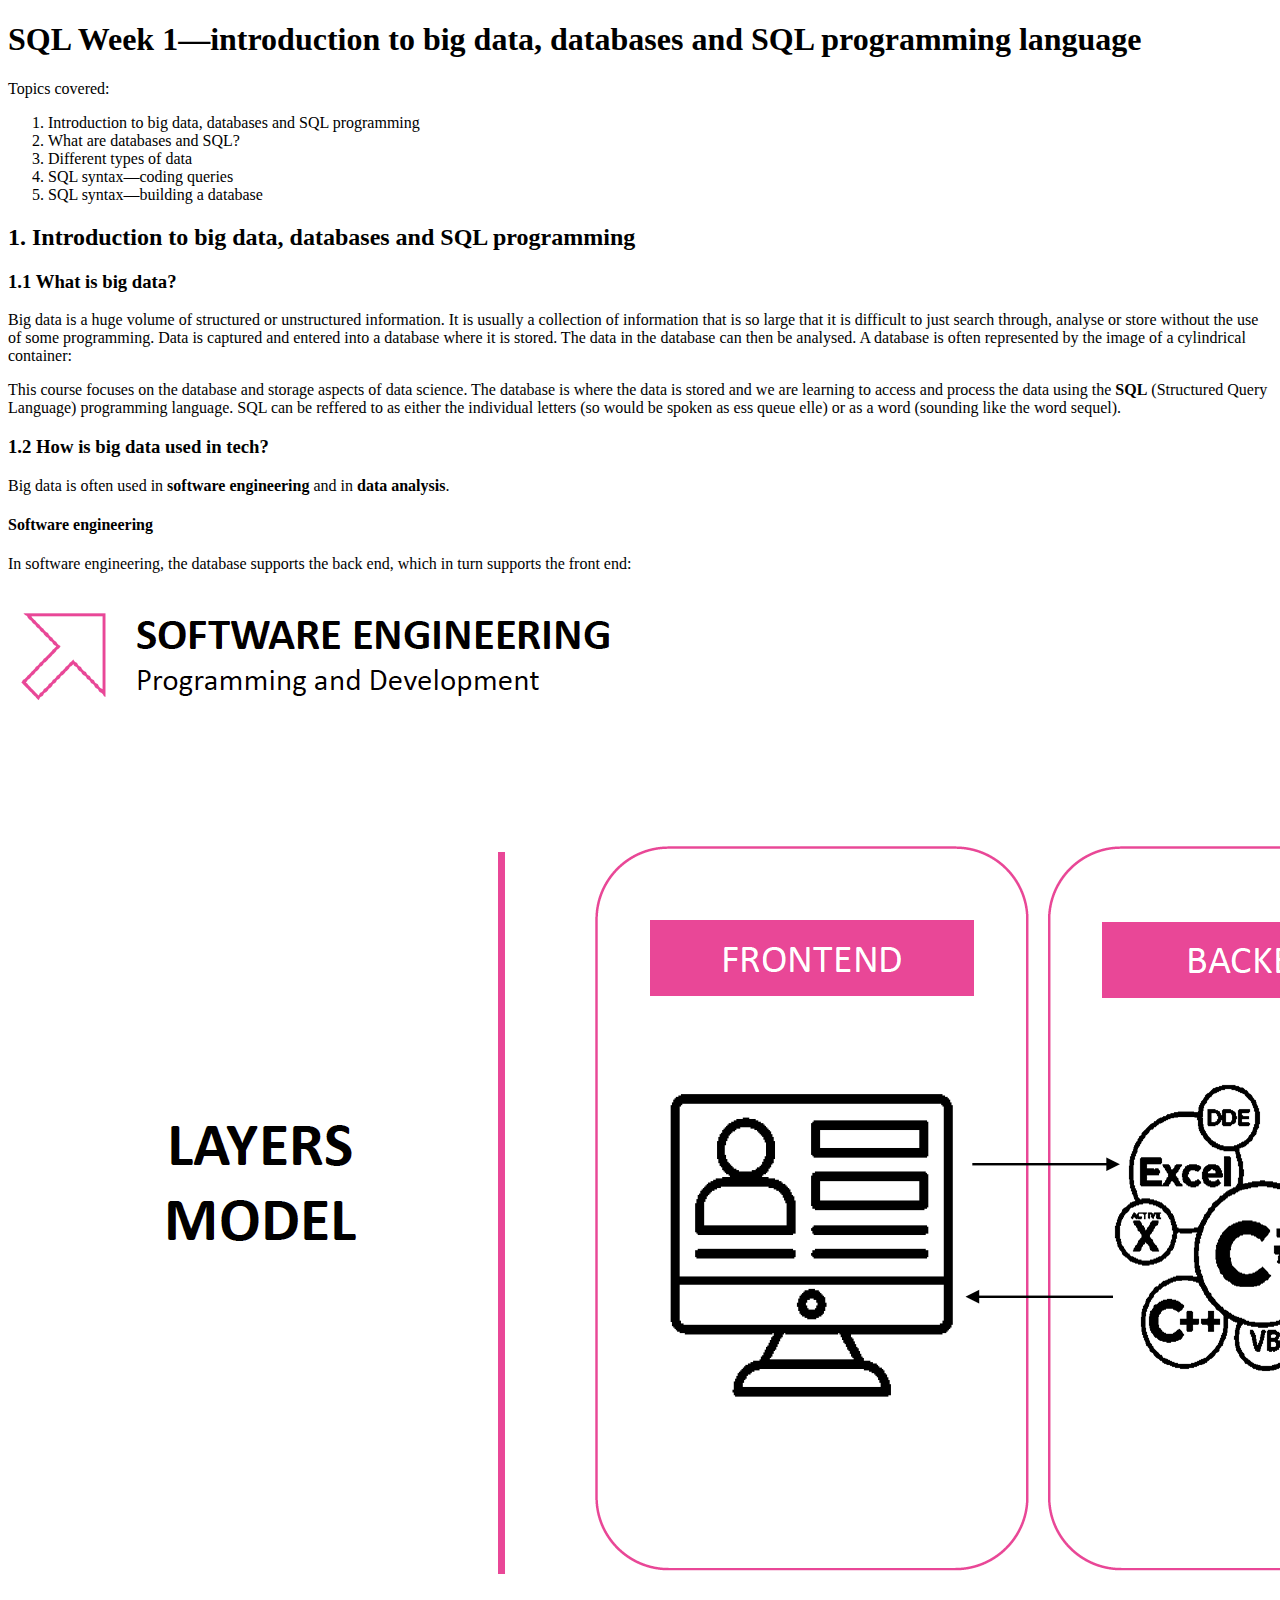
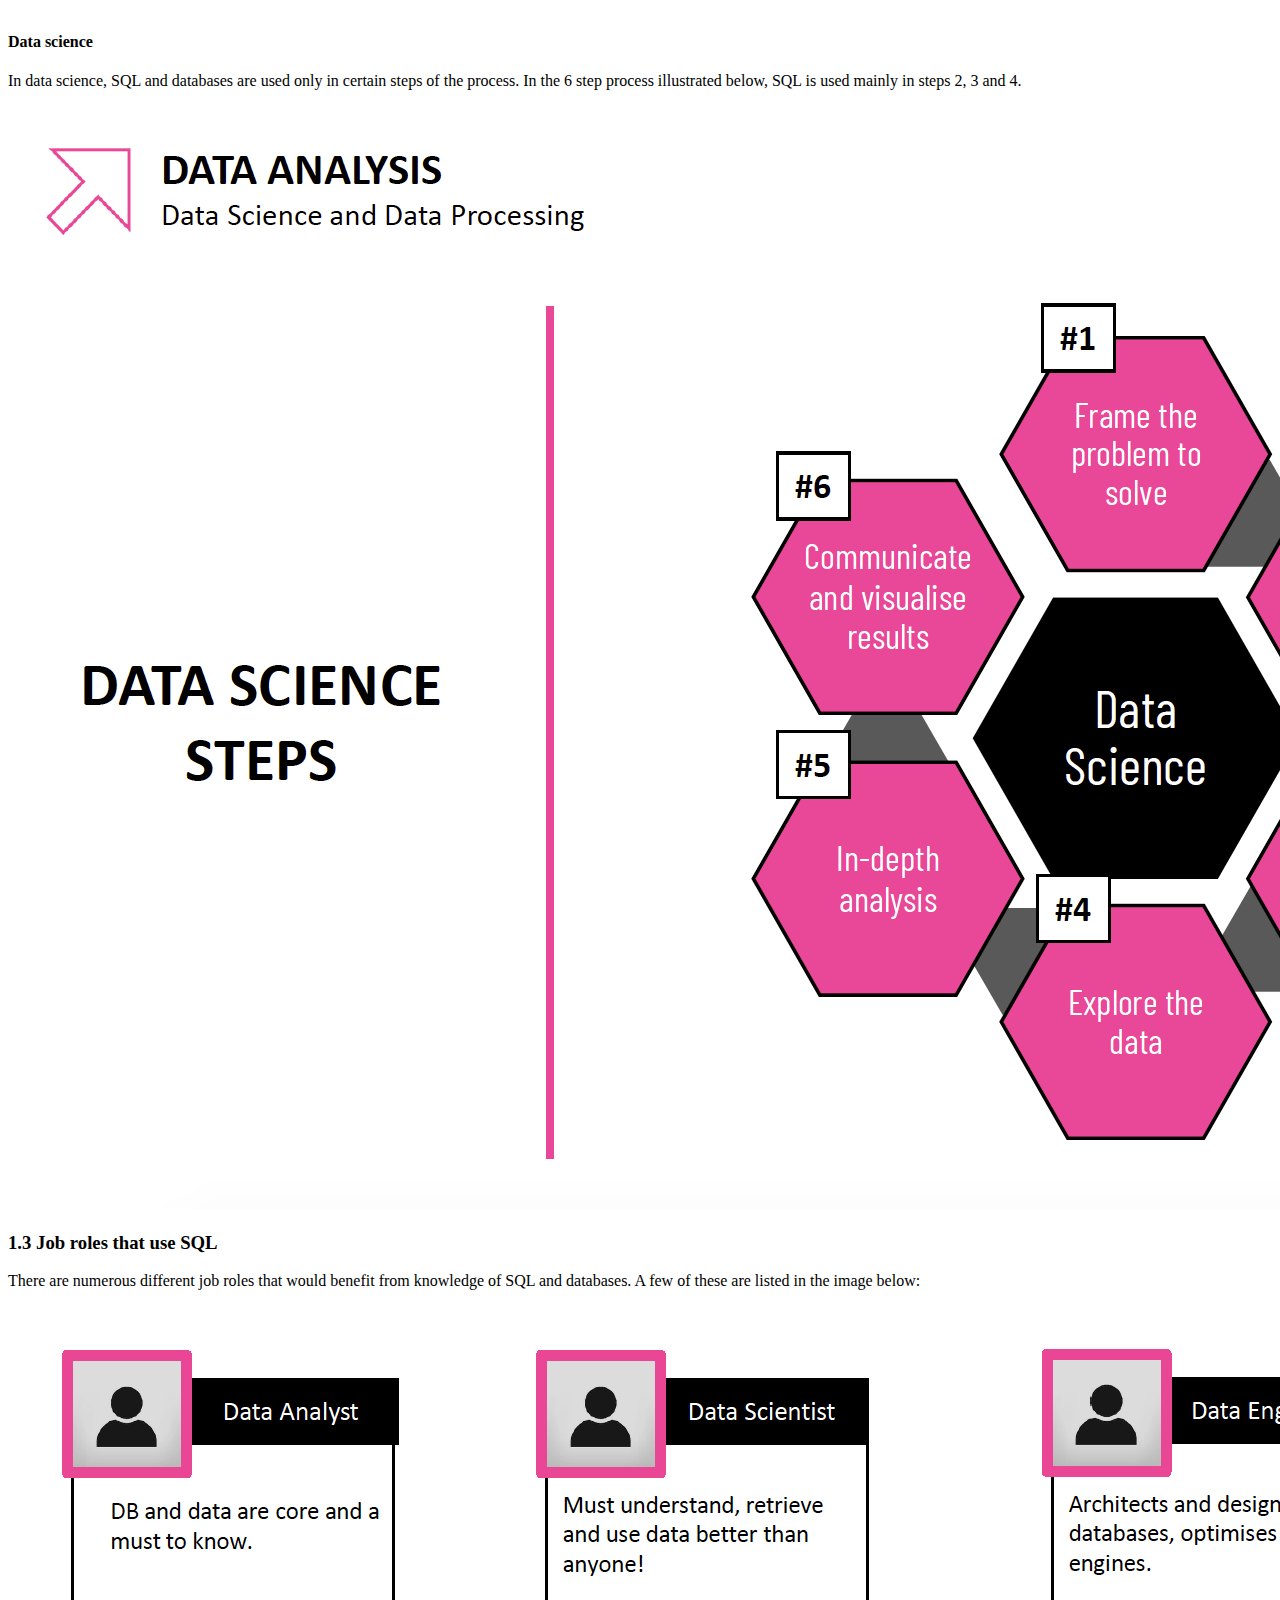
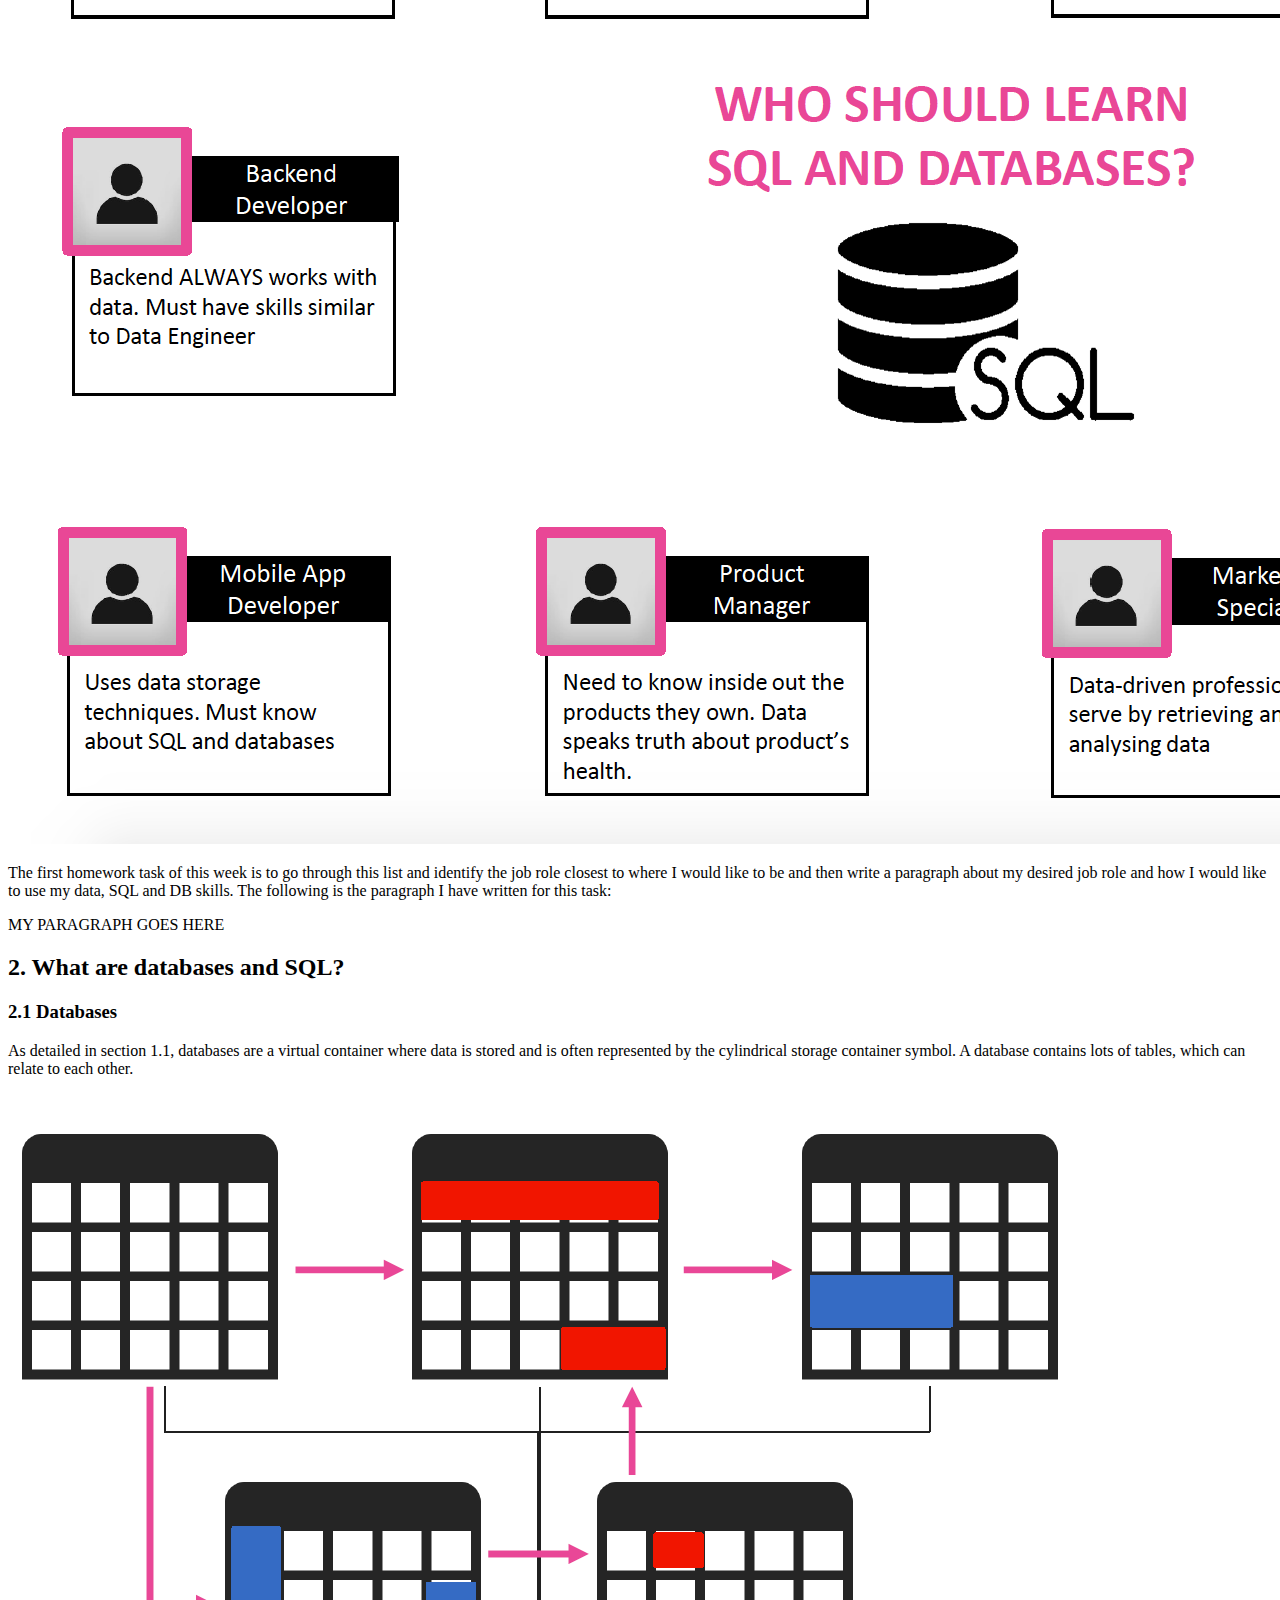
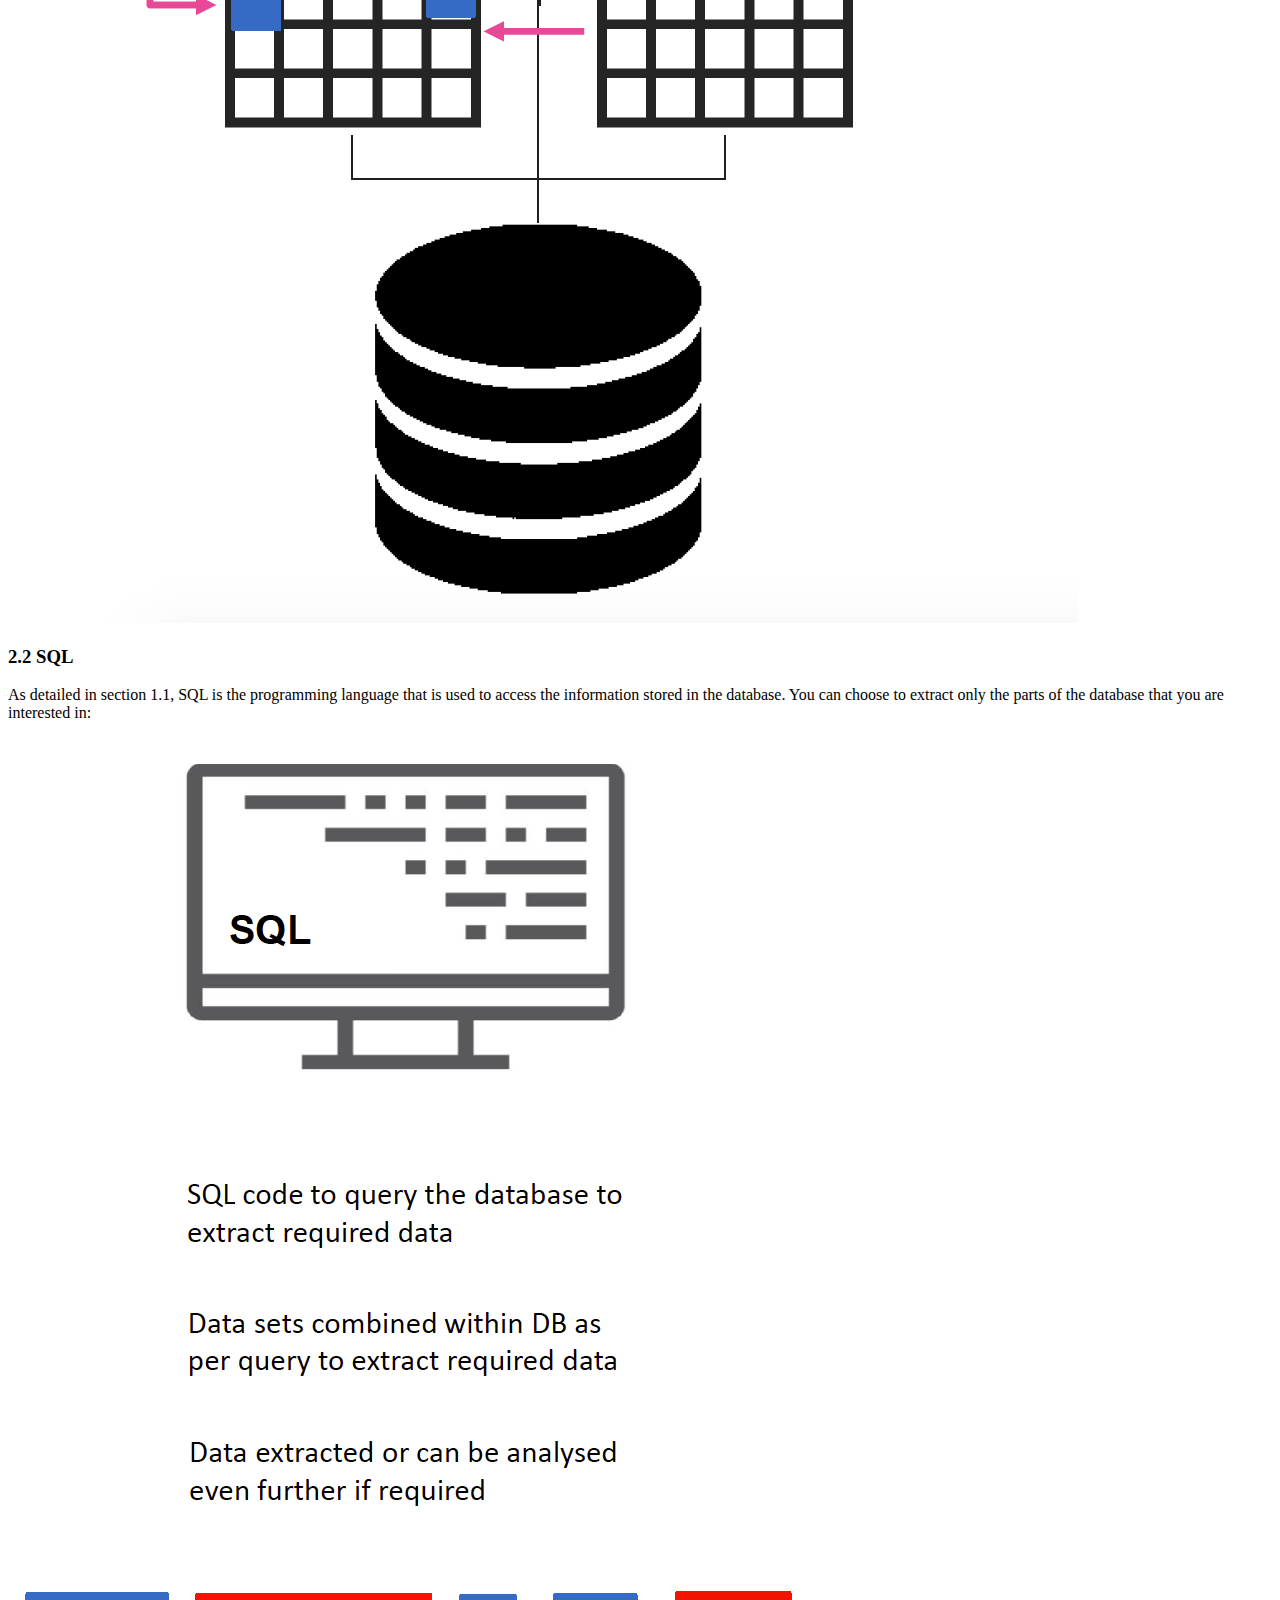
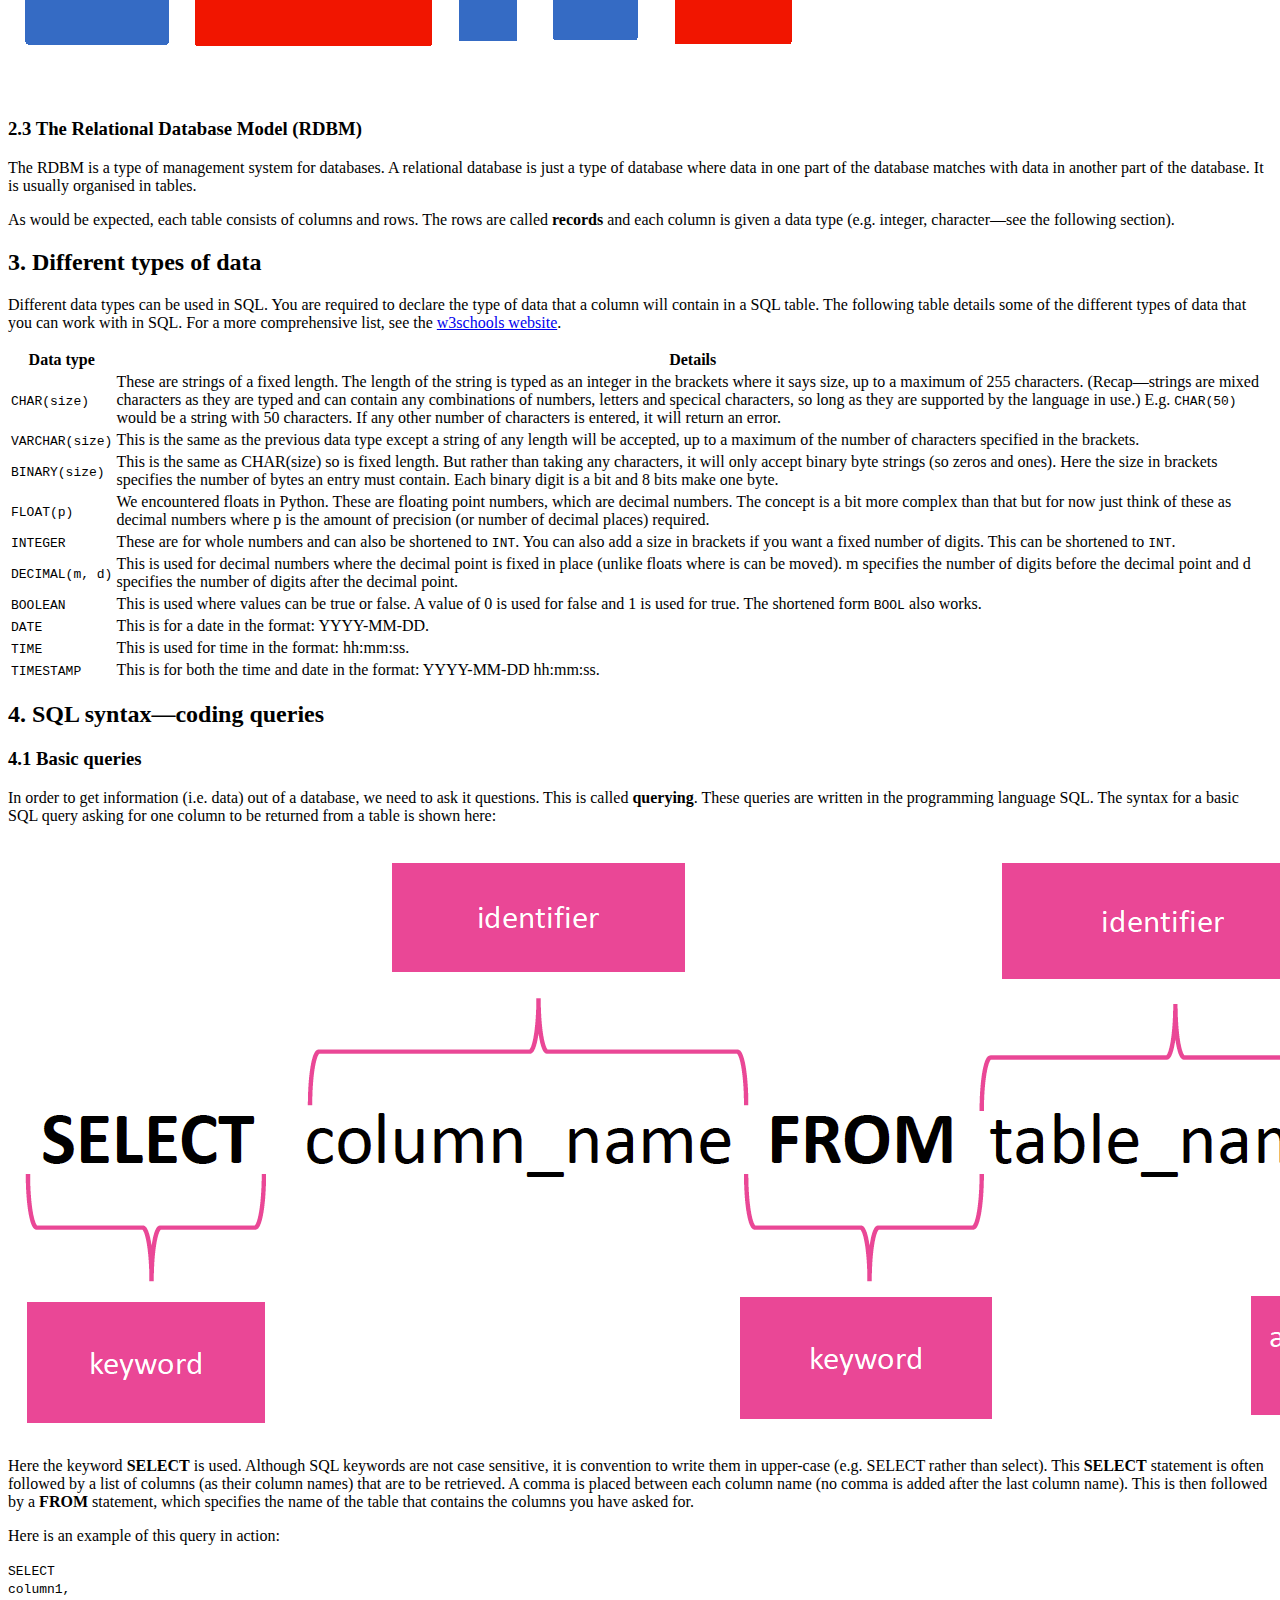
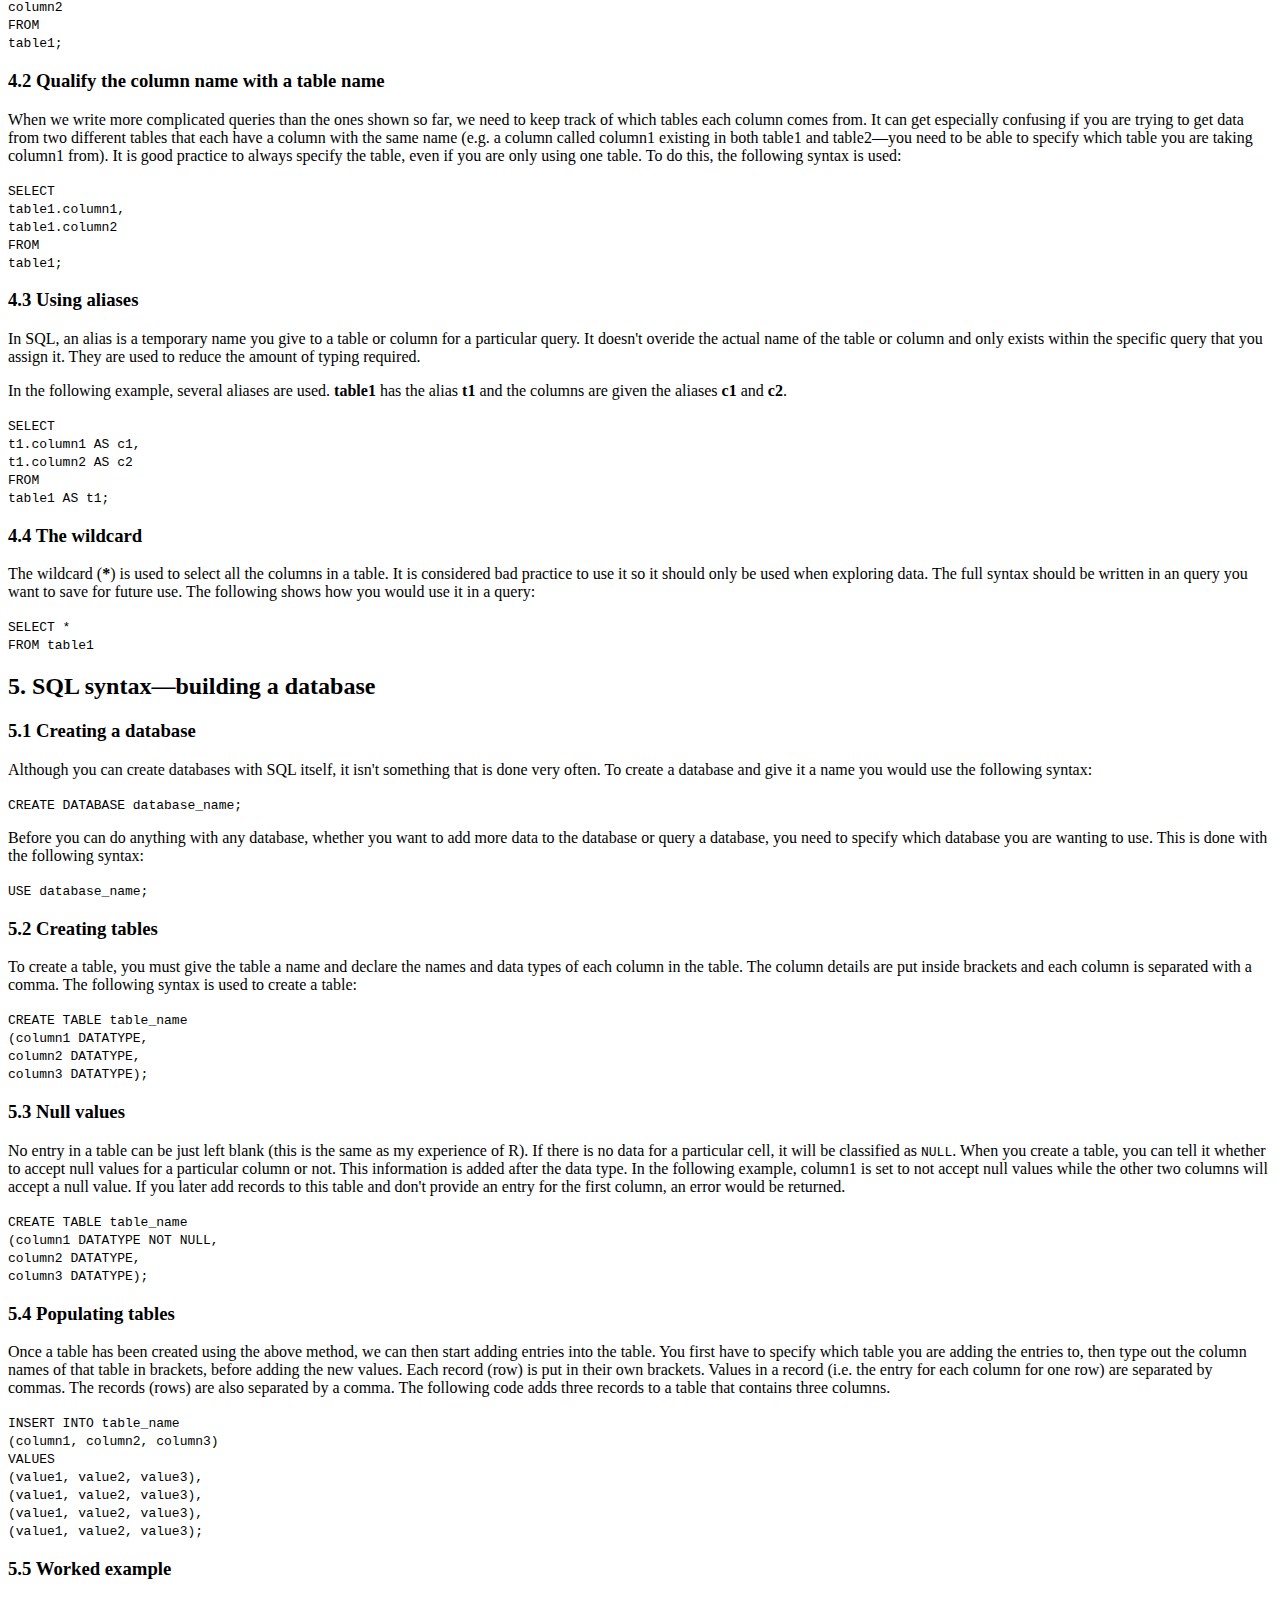
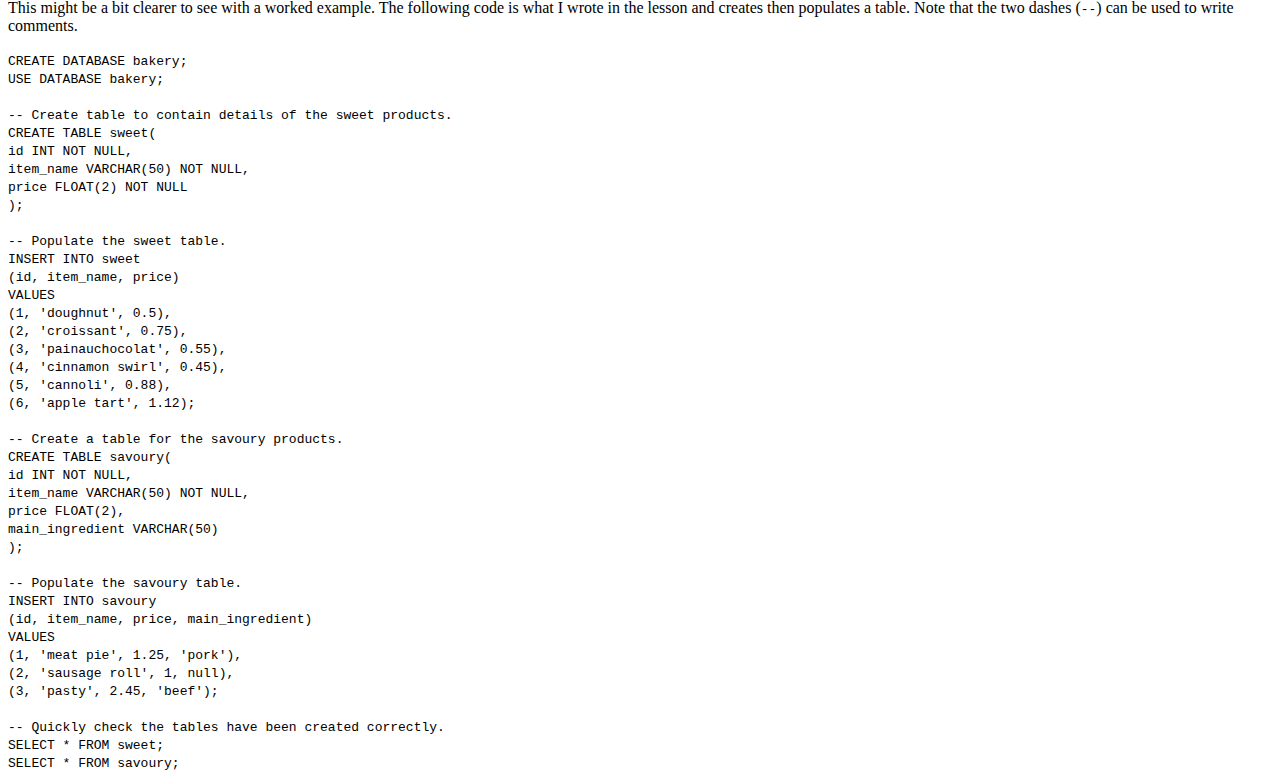
==== sql-w1.html @ b0a92662 "Add SQL notes" ====
<!DOCTYPE html>
<html lang="en-GB">

<head>
  <meta charset="UTF-8">
  <meta name="description" content="Notes from the first week of the
  Introduction to Data Science and SQL Programming course run by Code First
  Girls. Topics covered include: big data, databases and SQL syntax for coding
  queries and building databases.">
  <meta name="keywords" content="sql, cheatsheet">
  <link rel="stylesheet"
        href="https://use.fontawesome.com/releases/v5.14.0/css/all.css"
        integrity="sha384-HzLeBuhoNPvSl5KYnjx0BT+WB0QEEqLprO+NBkkk5gbc67FTaL7XIGa2w1L0Xbgc"
        crossorigin="anonymous">
  <title>SQL Week 1</title>
</head>

<body>
  <h1>SQL Week 1&#8212;introduction to big data, databases and SQL programming
  language</h1>

  <p>Topics covered:</p>
  <ol>
    <li>Introduction to big data, databases and SQL programming</li>
    <li>What are databases and SQL?</li>
    <li>Different types of data</li>
    <li>SQL syntax&#8212;coding queries</li>
    <li>SQL syntax&#8212;building a database</li>
  </ol>




  <h2>1. Introduction to big data, databases and SQL programming</h2>

  <h3>1.1 What is big data?</h3>
  <p>
    Big data is a huge volume of structured or unstructured information. It is
    usually a collection of information that is so large that it is difficult
    to just search through, analyse or store without the use of some
    programming. Data is captured and entered into a database where it is
    stored. The data in the database can then be analysed. A database is often
    represented by the image of a cylindrical container:
  </p>
  <i class="fas fa-database fa-10x"></i>
  <p>
    This course focuses on the database and storage aspects of data science.
    The database is where the data is stored and we are learning to access and
    process the data using the <strong>SQL</strong> (Structured Query Language)
    programming language. SQL can be reffered to as either the individual
    letters (so would be spoken as <emphasis>ess queue elle</emphasis>) or
    as a word (sounding like the word <empasis>sequel</emphasis>).
  </p>

  <h3>1.2 How is big data used in tech?</h3>
  <p>
    Big data is often used in <strong>software engineering</strong> and in
    <strong>data analysis</strong>.
  </p>
  <h4>Software engineering</h4>
  <p>
    In software engineering, the database supports the back end, which in turn
    supports the front end:
  </p>
  <img src="images/layers_model.png" alt="diagram of front end, back end and
  database with arrows going both ways between each">
  <h4>Data science</h4>
  <p>
    In data science, SQL and databases are used only in certain steps of the
    process. In the 6 step process illustrated below, SQL is used mainly in
    steps 2, 3 and 4.
  </p>
  <img src="images/data_science_cycle.png" alt="diagram of the data science
  cycle">

  <h3>1.3 Job roles that use SQL</h3>
  <p>
    There are numerous different job roles that would benefit from knowledge of
    SQL and databases. A few of these are listed in the image below:
  </p>
  <img src="images/job_roles.png" alt="image of various job roles that use SQL
  programming and database knowledge">
  <p>
    The first homework task of this week is to go through this list and identify
    the job role closest to where I would like to be and then write a paragraph
    about my desired job role and how I would like to use my data, SQL and DB
    skills. The following is the paragraph I have written for this task:
  </p>
  <p>
    MY PARAGRAPH GOES HERE
  </p>




  <h2>2. What are databases and SQL?</h2>

  <h3>2.1 Databases</h3>
  <p>
    As detailed in section 1.1, databases are a virtual container where data is
    stored and is often represented by the cylindrical storage container symbol.
    A database contains lots of tables, which can relate to each other.
  </p>
  <img src="images/db_structure.png" alt="image showing the structure of a
  database, which is lots of tables that are linked together">

  <h3>2.2 SQL</h3>
  <p>
    As detailed in section 1.1, SQL is the programming language that is used to
    access the information stored in the database. You can choose to extract
    only the parts of the database that you are interested in:
  </p>
  <img src="images/sql_diagram.png" alt="image showing how SQL is used to query
  a database">

  <h3>2.3 The Relational Database Model (RDBM)</h3>
  <p>
    The RDBM is a type of management system for databases. A relational
    database is just a type of database where data in one part of the database
    matches with data in another part of the database. It is usually organised
    in tables.
  </p>
  <p>
    As would be expected, each table consists of columns and rows. The rows are
    called <strong>records</strong> and each column is given a data type (e.g.
    integer, character&#8212;see the following section).
  </p>




  <h2>3. Different types of data</h2>
  <p>
    Different data types can be used in SQL. You are required to declare the
    type of data that a column will contain in a SQL table. The following table
    details some of the different types of data that you can work with in SQL.
    For a more comprehensive list, see the <a href="https://www.w3schools.com/sql/sql_datatypes.asp">
    w3schools website</a>.
  </p>
  <table>
    <tr>
      <th>Data type</th>
      <th>Details</th>
    </tr>
    <tr>
      <td><code>CHAR(size)</code></td>
      <td>
        These are strings of a fixed length. The length of the string is typed
        as an integer in the brackets where it says size, up to a maximum of 255
        characters. (Recap&#8212;strings are mixed characters as they are typed
        and can contain any combinations of numbers, letters and specical
        characters, so long as they are supported by the language in use.) E.g.
        <code>CHAR(50)</code> would be a string with 50 characters. If any other
        number of characters is entered, it will return an error.
      </td>
    </tr>
    <tr>
      <td><code>VARCHAR(size)</code></td>
      <td>
        This is the same as the previous data type except a string of any length
        will be accepted, up to a maximum of the number of characters specified
        in the brackets.
      </td>
    </tr>
    <tr>
      <td><code>BINARY(size)</code></td>
      <td>
        This is the same as CHAR(size) so is fixed length. But rather than
        taking any characters, it will only accept binary byte strings (so zeros
        and ones). Here the <emphasis>size</emphasis> in brackets specifies the
        number of bytes an entry must contain. Each binary digit is a bit and 8
        bits make one byte.
      </td>
    </tr>
    <tr>
      <td><code>FLOAT(p)</code></td>
      <td>
        We encountered floats in Python. These are floating point numbers, which
        are decimal numbers. The concept is a bit more complex than that but for
        now just think of these as decimal numbers where <emphasis>p</emphasis>
        is the amount of precision (or number of decimal places) required.
      </td>
    </tr>
    <tr>
      <td><code>INTEGER</code></td>
      <td>
        These are for whole numbers and can also be shortened to <code>INT</code>.
        You can also add a size in brackets if you want a fixed number of digits.
        This can be shortened to <code>INT</code>.
      </td>
    </tr>
    <tr>
      <td><code>DECIMAL(m, d)</code></td>
      <td>
        This is used for decimal numbers where the decimal point is fixed in
        place (unlike floats where is can be moved). <emphasis>m</emphasis>
        specifies the number of digits before the decimal point and <emphasis>d
        </emphasis> specifies the number of digits after the decimal point.
      </td>
    </tr>
    <tr>
      <td><code>BOOLEAN</code></td>
      <td>
        This is used where values can be true or false. A value of 0 is used for
        false and 1 is used for true. The shortened form <code>BOOL</code> also
        works.
      </td>
    </tr>
    <tr>
      <td><code>DATE</code></td>
      <td>
        This is for a date in the format: YYYY-MM-DD.
      </td>
    </tr>
    <tr>
      <td><code>TIME</code></td>
      <td>
        This is used for time in the format: hh:mm:ss.
      </td>
    </tr>
    <tr>
      <td><code>TIMESTAMP</code></td>
      <td>
        This is for both the time and date in the format: YYYY-MM-DD hh:mm:ss.
      </td>
    </tr>
  </table>




  <h2>4. SQL syntax&#8212;coding queries</h2>
  <h3>4.1 Basic queries</h3>
  <p>
    In order to get information (i.e. data) out of a database, we need to ask
    it questions. This is called <strong>querying</strong>. These queries are
    written in the programming language SQL. The syntax for a basic SQL query
    asking for one column to be returned from a table is shown here:
  </p>
  <img src="images/sql_query.png" alt="image of an SQL query">
  <p>
    Here the keyword <strong>SELECT</strong> is used. Although SQL keywords are
    not case sensitive, it is convention to write them in upper-case (e.g.
    SELECT rather than select). This <strong>SELECT</strong> statement is often
    followed by a list of columns (as their column names) that are to be
    retrieved. A comma is placed between each column name (no comma is added
    after the last column name). This is then followed by a <strong>FROM</strong>
    statement, which specifies the name of the table that contains the columns
    you have asked for.
  </p>
  <p>Here is an example of this query in action:</p>
  <code>
    SELECT<br>
    column1,<br>
    column2<br>
    FROM<br>
    table1;
  </code>

  <h3>4.2 Qualify the column name with a table name</h3>
  <p>
    When we write more complicated queries than the ones shown so far, we need
    to keep track of which tables each column comes from. It can get especially
    confusing if you are trying to get data from two different tables that each
    have a column with the same name (e.g. a column called column1 existing in
    both table1 and table2&#8212;you need to be able to specify which table you
    are taking column1 from). It is good practice to always specify the table,
    even if you are only using one table. To do this, the following syntax is
    used:
  </p>
  <code>
    SELECT<br>
    table1.column1,<br>
    table1.column2<br>
    FROM<br>
    table1;
  </code>


  <h3>4.3 Using aliases</h3>
  <p>
    In SQL, an alias is a temporary name you give to a table or column for a
    particular query. It doesn't overide the actual name of the table or column
    and only exists within the specific query that you assign it. They are used
    to reduce the amount of typing required.
  </p>
  <p>
    In the following example, several aliases are used. <strong>table1</strong>
    has the alias <strong>t1</strong> and the columns are given the aliases
    <strong>c1</strong> and <strong>c2</strong>.
  </p>
  <code>
    SELECT<br>
    t1.column1 AS c1,<br>
    t1.column2 AS c2<br>
    FROM<br>
    table1 AS t1;
  </code>

  <h3>4.4 The wildcard</h3>
  <p>
    The wildcard (<strong>*</strong>) is used to select all the columns in a
    table. It is considered bad practice to use it so it should only be used
    when exploring data. The full syntax should be written in an query you want
    to save for future use. The following shows how you would use it in a query:
  </p>
  <code>
    SELECT *<br>
    FROM table1
  </code>




  <h2>5. SQL syntax&#8212;building a database</h2>

  <h3>5.1 Creating a database</h3>
  <p>
    Although you can create databases with SQL itself, it isn't something that
    is done very often. To create a database and give it a name you would use
    the following syntax:
  </p>
  <code>CREATE DATABASE database_name;</code>
  <p>
    Before you can do anything with any database, whether you want to add more
    data to the database or query a database, you need to specify which database
    you are wanting to use. This is done with the following syntax:
  </p>
  <code>USE database_name;</code>

  <h3>5.2 Creating tables</h3>
  <p>
    To create a table, you must give the table a name and declare the names and
    data types of each column in the table. The column details are put inside
    brackets and each column is separated with a comma. The following syntax is
    used to create a table:
  </p>
  <code>
    CREATE TABLE table_name<br>
    (column1 DATATYPE,<br>
    column2 DATATYPE,<br>
    column3 DATATYPE);
  </code>

  <h3>5.3 Null values</h3>
  <p>
    No entry in a table can be just left blank (this is the same as my experience
    of R). If there is no data for a particular cell, it will be classified as
    <code>NULL</code>. When you create a table, you can tell it whether to
    accept null values for a particular column or not. This information is added
    after the data type. In the following example, <emphasis>column1</emphasis>
    is set to not accept null values while the other two columns will accept a
    null value. If you later add records to this table and don't provide an
    entry for the first column, an error would be returned.
  </p>
  <code>
    CREATE TABLE table_name<br>
    (column1 DATATYPE NOT NULL,<br>
    column2 DATATYPE,<br>
    column3 DATATYPE);
  </code>

  <h3>5.4 Populating tables</h3>
  <p>
    Once a table has been created using the above method, we can then start
    adding entries into the table. You first have to specify which table you are
    adding the entries to, then type out the column names of that table in
    brackets, before adding the new values. Each record (row) is put in their
    own brackets. Values in a record (i.e. the entry for each column for one row)
    are separated by commas. The records (rows) are also separated by a comma.
    The following code adds three records to a table that contains three columns.
  </p>
  <code>
    INSERT INTO table_name<br>
    (column1, column2, column3)<br>
    VALUES<br>
    (value1, value2, value3),<br>
    (value1, value2, value3),<br>
    (value1, value2, value3),<br>
    (value1, value2, value3);<br>
  </code>

  <h3>5.5 Worked example</h3>
  <p>
    This might be a bit clearer to see with a worked example. The following code
    is what I wrote in the lesson and creates then populates a table. Note that
    the two dashes (<code>--</code>) can be used to write comments.
  </p>
  <code>
    CREATE DATABASE bakery;<br>
    USE DATABASE bakery;<br>
    <br>
    -- Create  table to contain details of the sweet products.<br>
    CREATE TABLE sweet(<br>
    id INT NOT NULL,<br>
    item_name VARCHAR(50) NOT NULL,<br>
    price FLOAT(2) NOT NULL<br>
    );<br>
    <br>
    -- Populate the sweet table.<br>
    INSERT INTO sweet<br>
    (id, item_name, price)<br>
    VALUES<br>
    (1, 'doughnut', 0.5),<br>
    (2, 'croissant', 0.75),<br>
    (3, 'painauchocolat', 0.55),<br>
    (4, 'cinnamon swirl', 0.45),<br>
    (5, 'cannoli', 0.88),<br>
    (6, 'apple tart', 1.12);<br>
    <br>
    -- Create a table for the savoury products.<br>
    CREATE TABLE savoury(<br>
    id INT NOT NULL,<br>
    item_name VARCHAR(50) NOT NULL,<br>
    price FLOAT(2),<br>
    main_ingredient VARCHAR(50)<br>
    );<br>
    <br>
    -- Populate the savoury table.<br>
    INSERT INTO savoury<br>
    (id, item_name, price, main_ingredient)<br>
    VALUES<br>
    (1, 'meat pie', 1.25, 'pork'),<br>
    (2, 'sausage roll', 1, null),<br>
    (3, 'pasty', 2.45, 'beef');<br>
    <br>
    -- Quickly check the tables have been created correctly.<br>
    SELECT * FROM sweet;<br>
    SELECT * FROM savoury;
    </code>

</body>

</html>
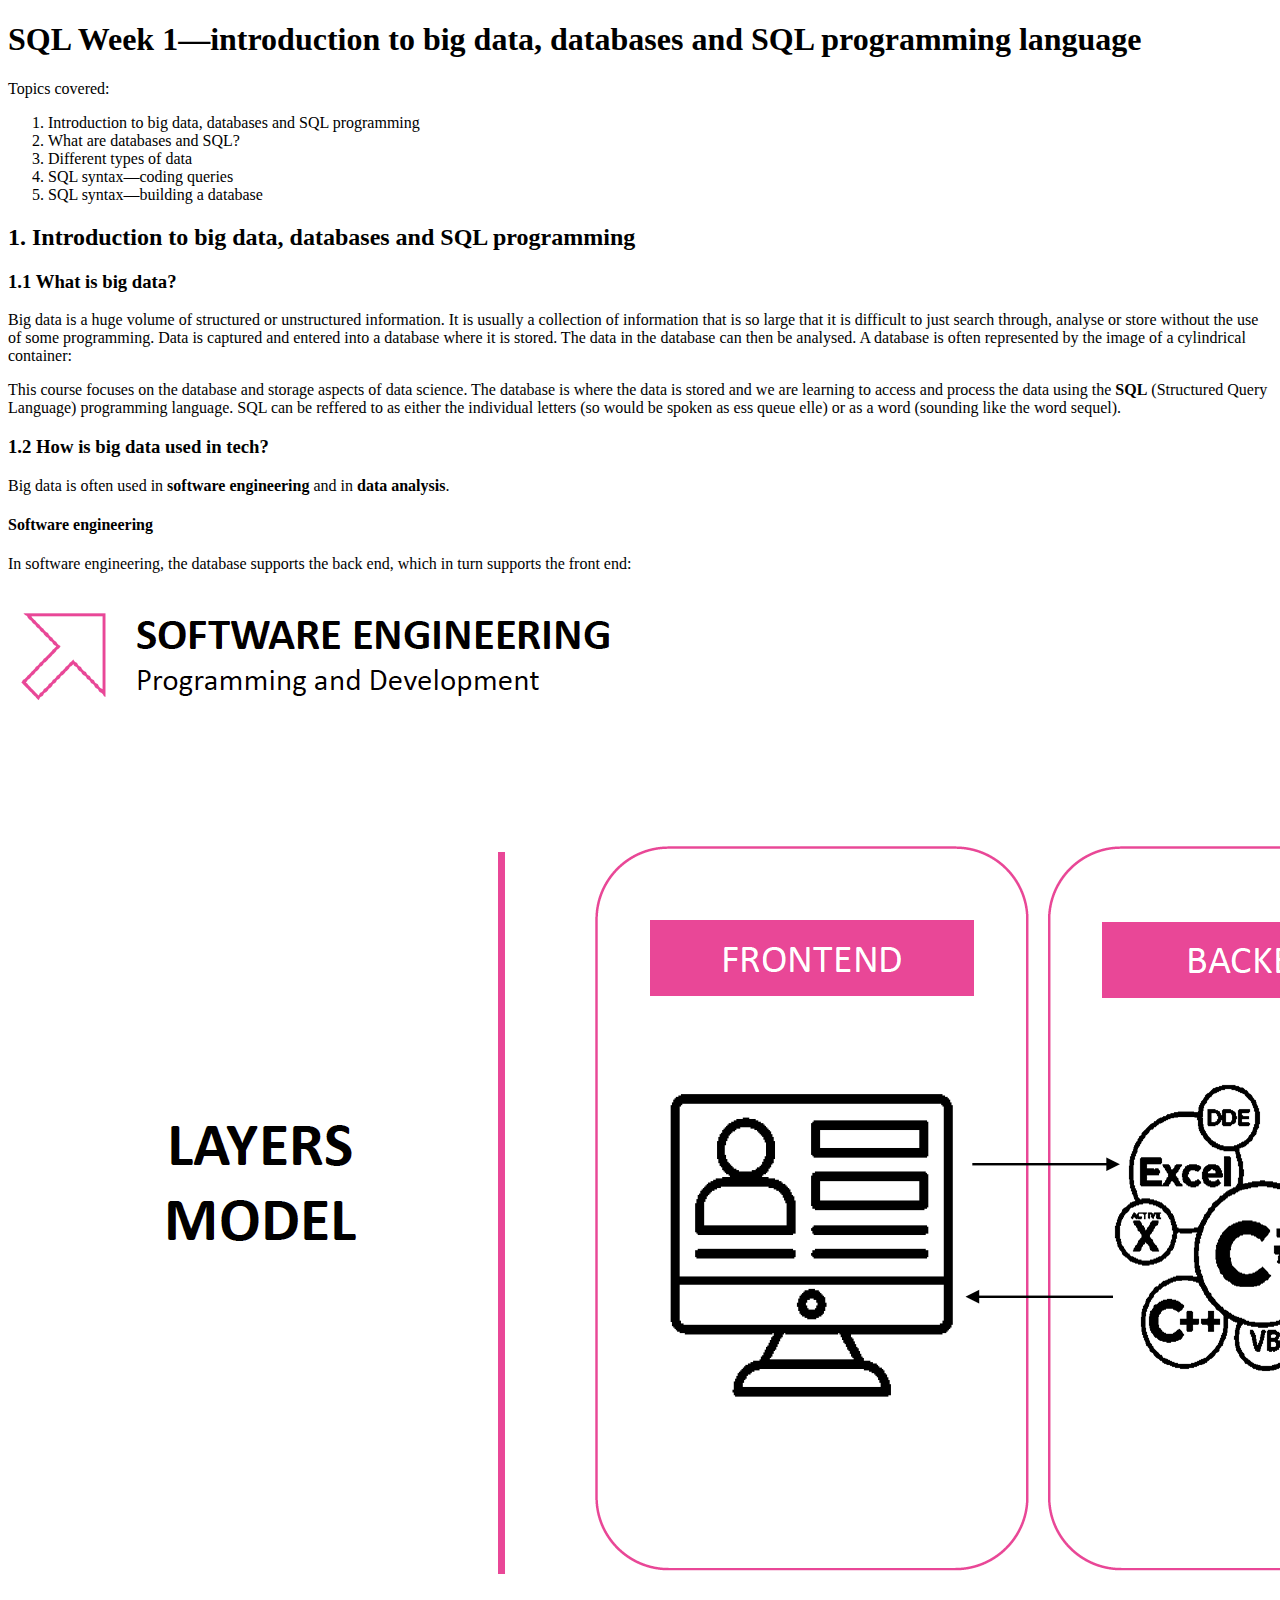
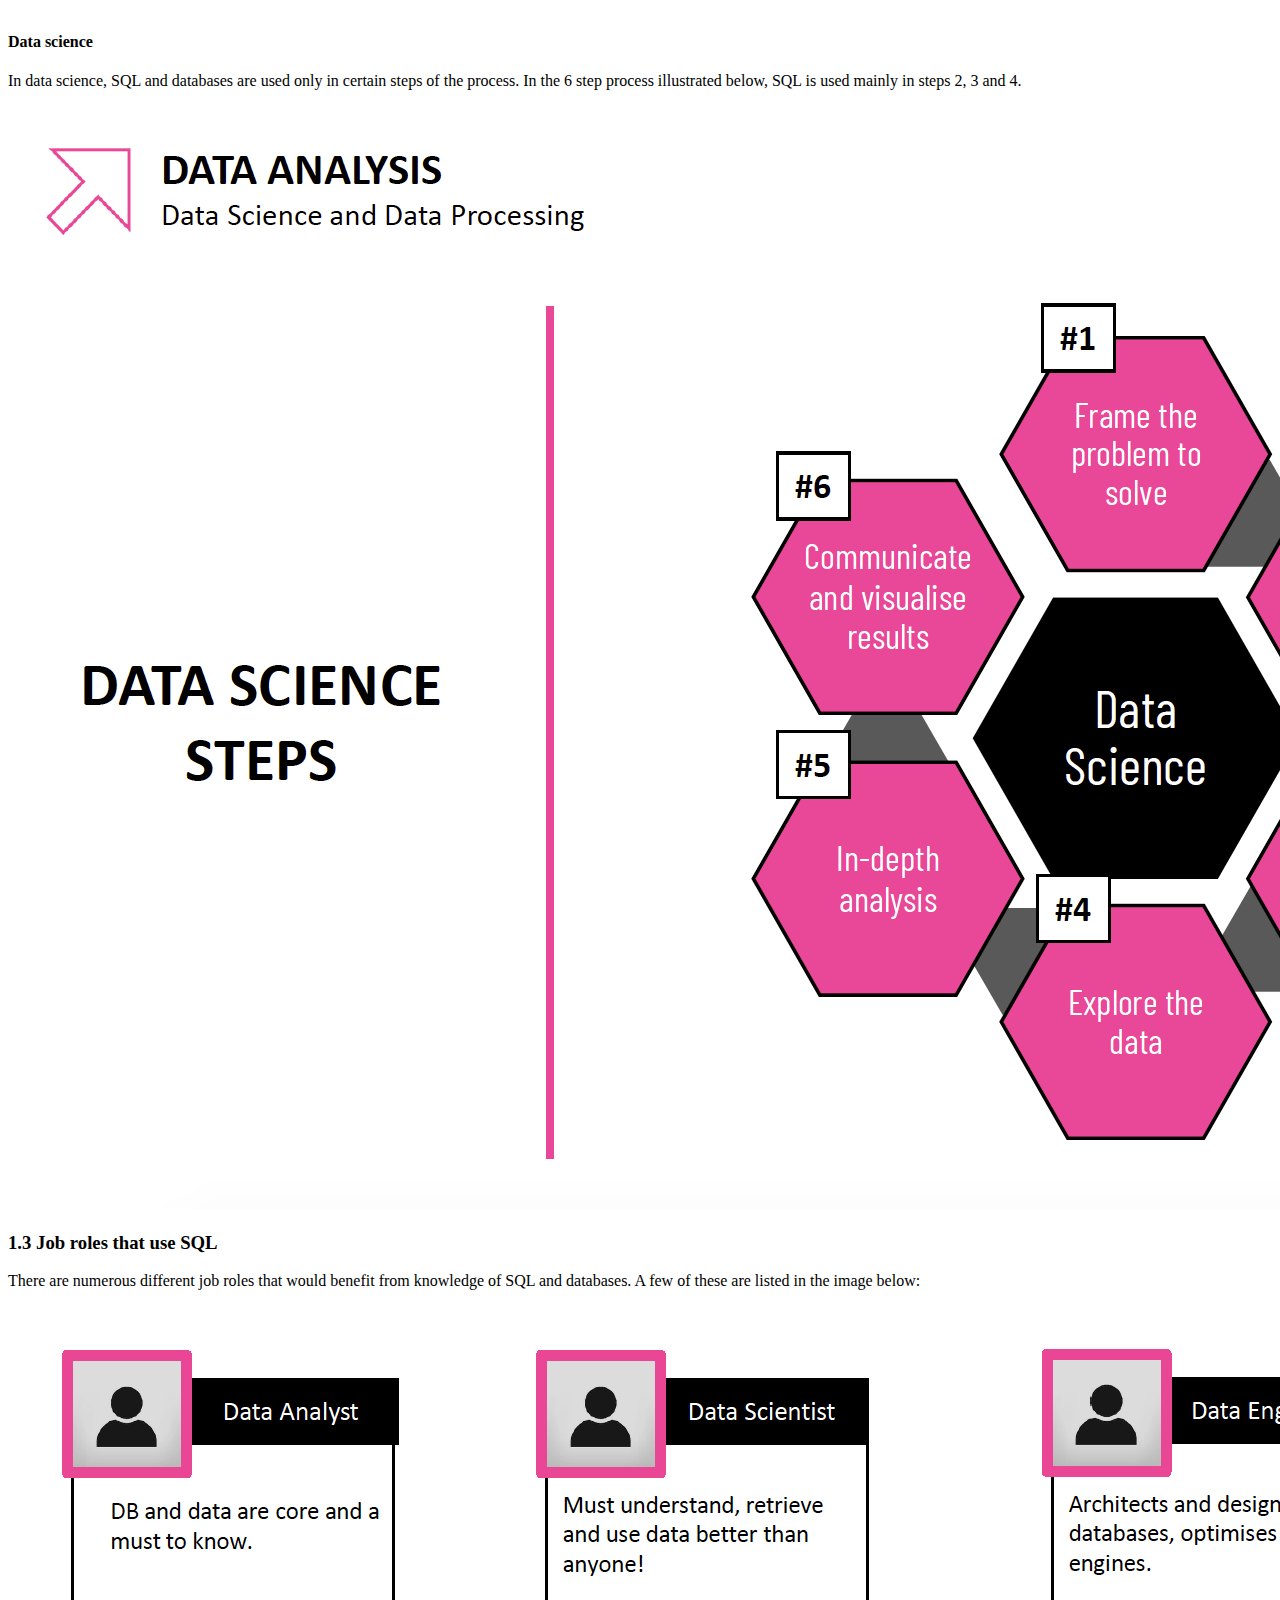
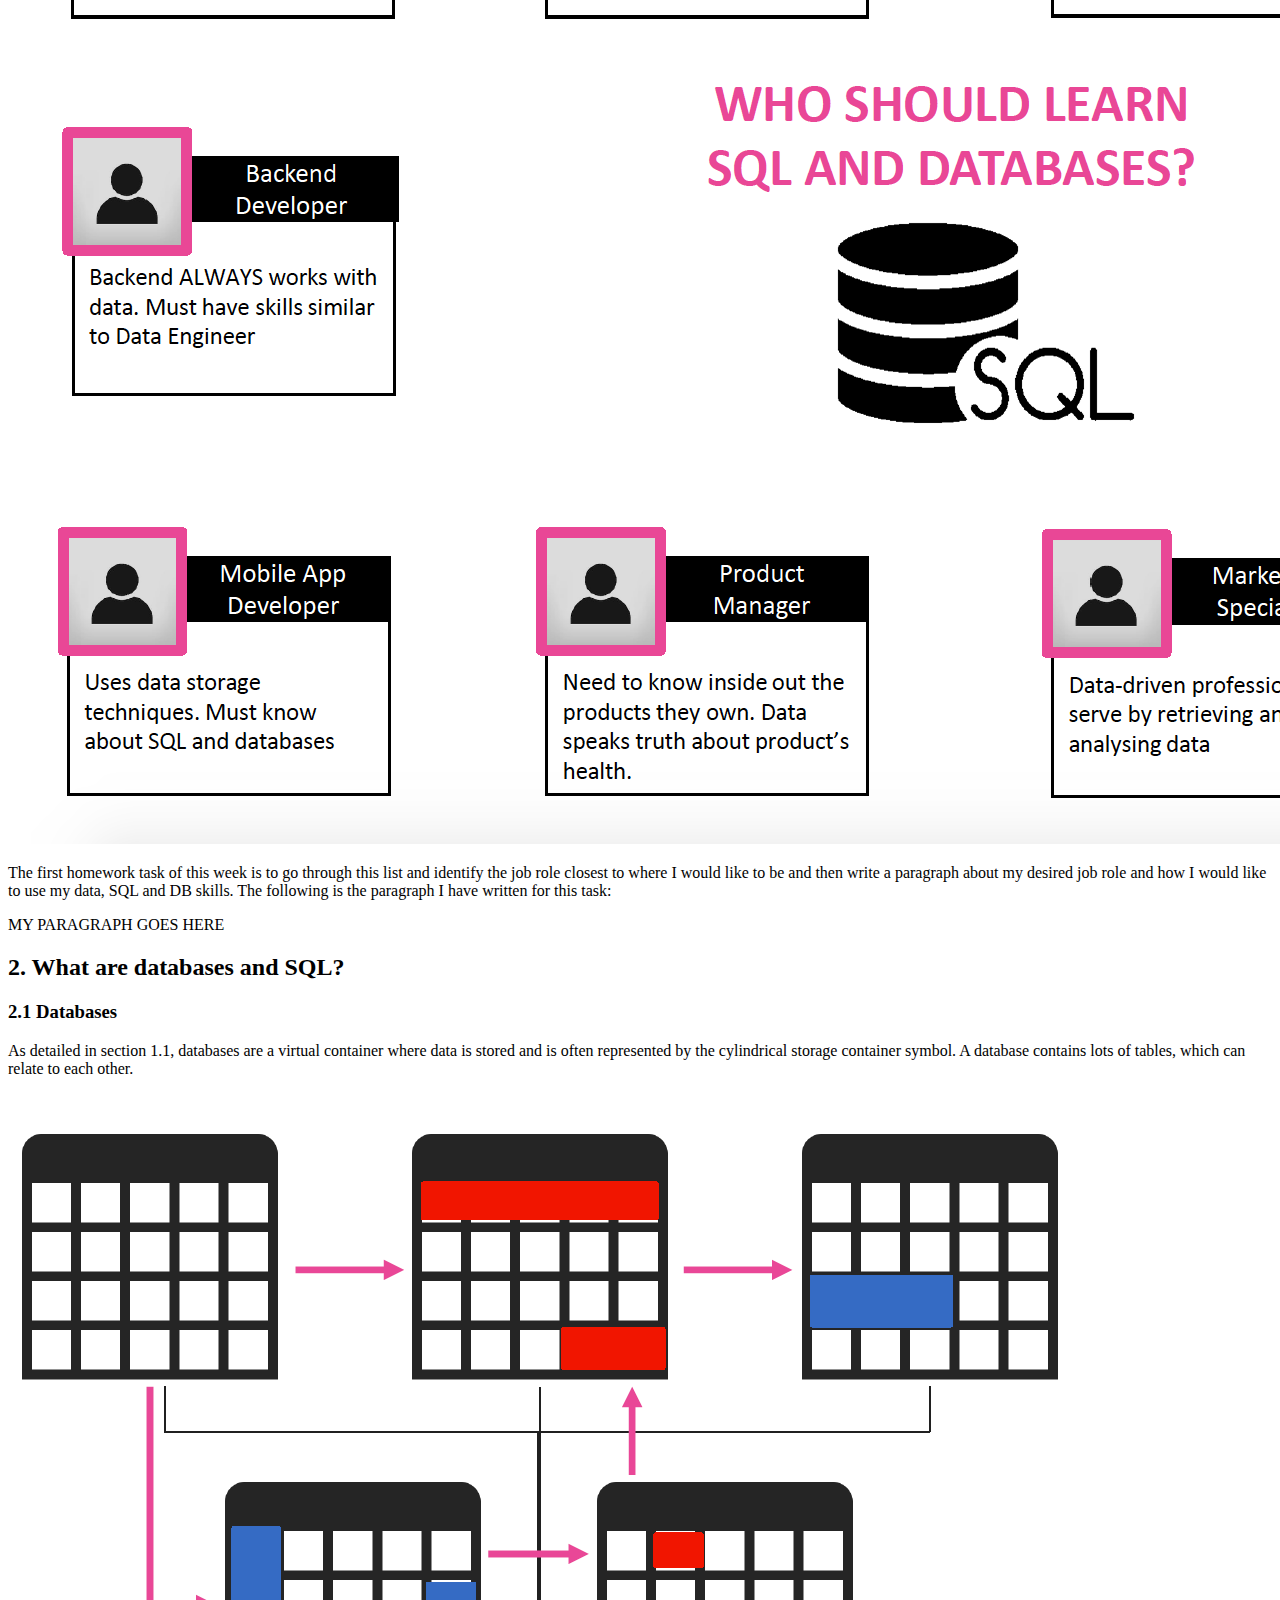
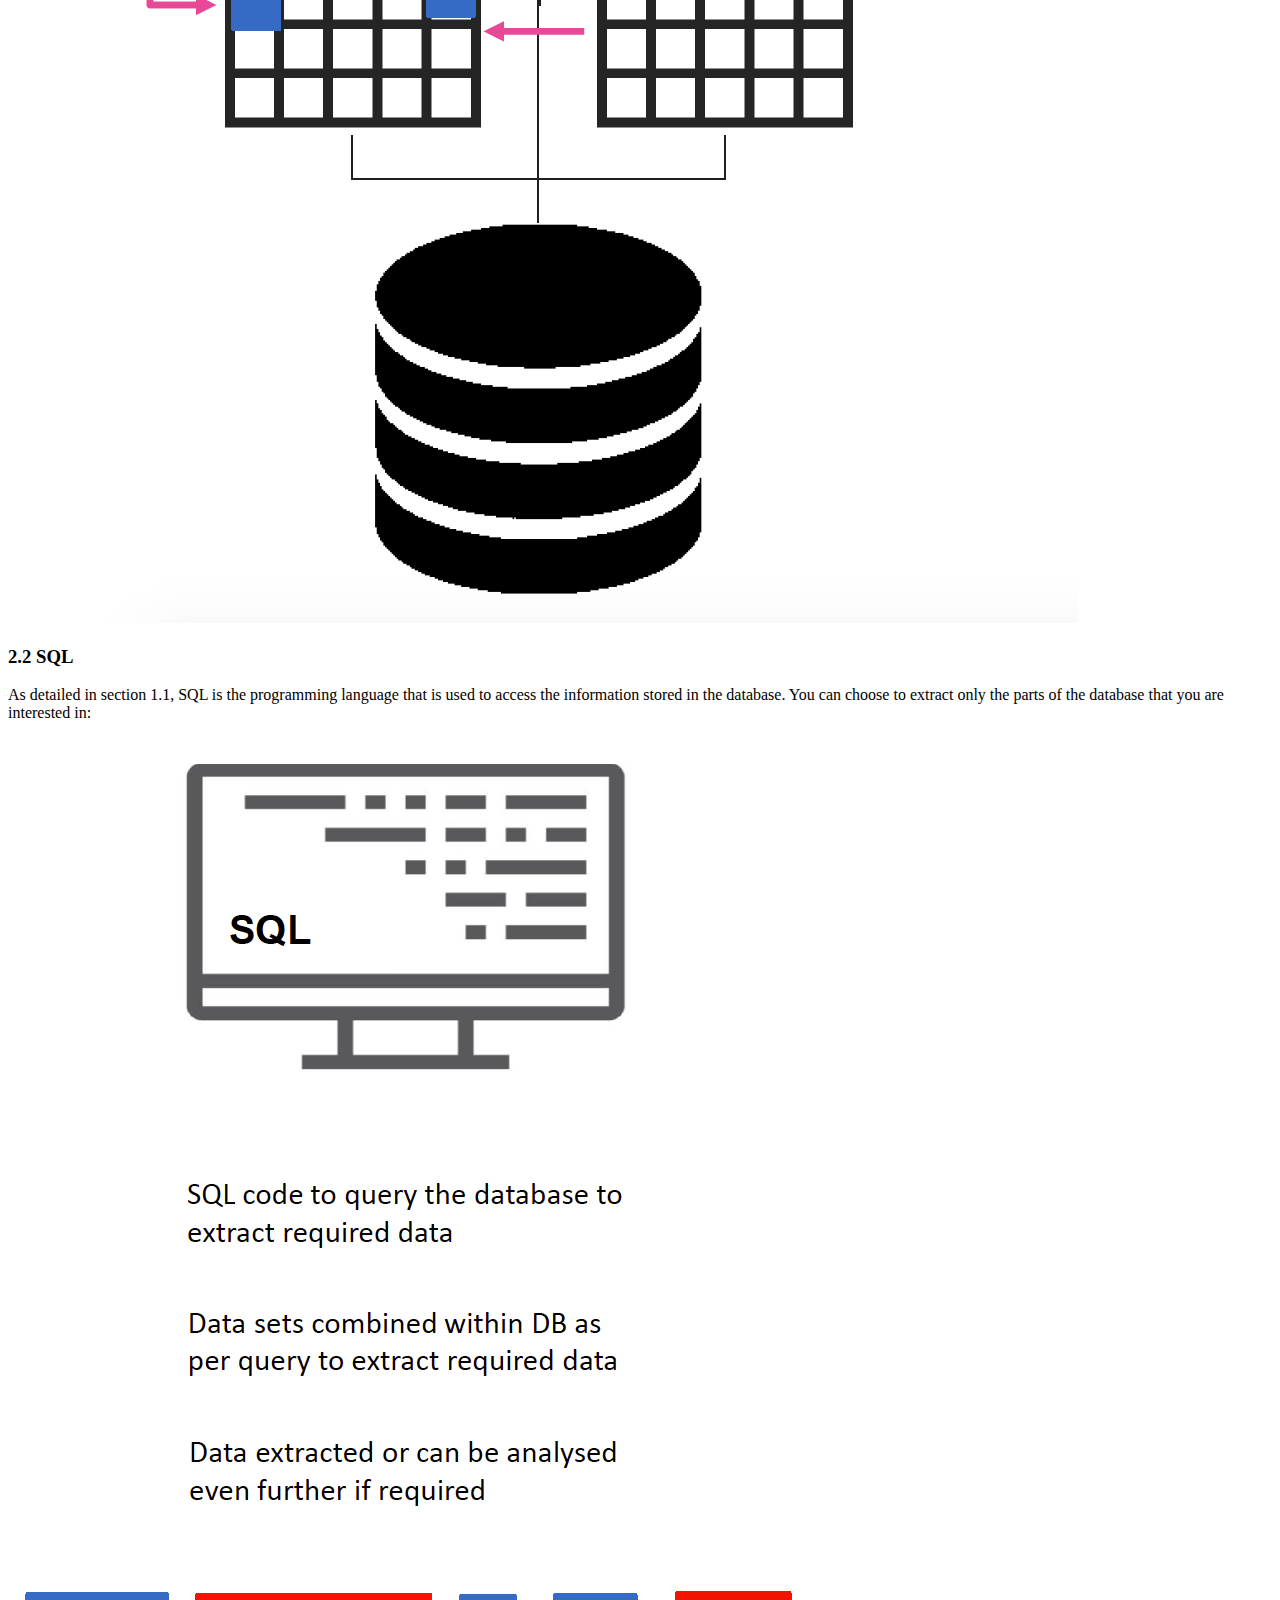
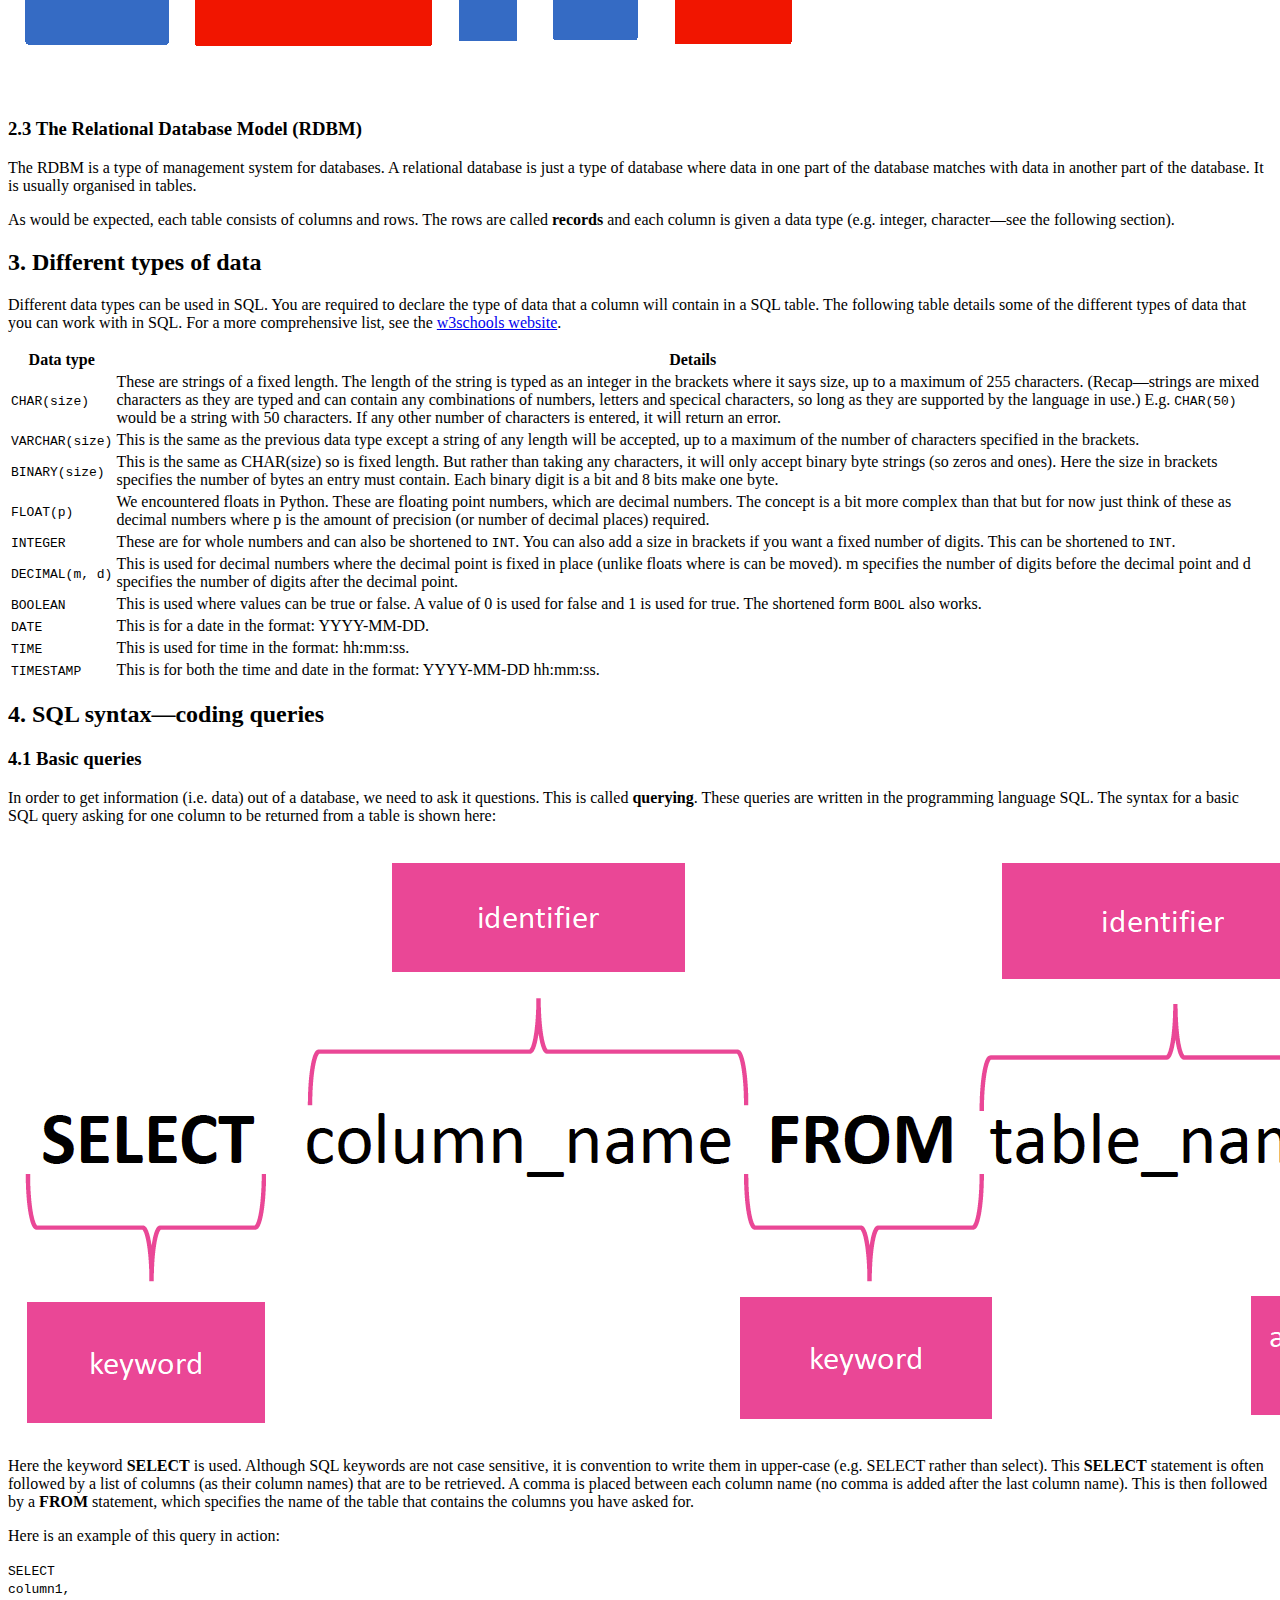
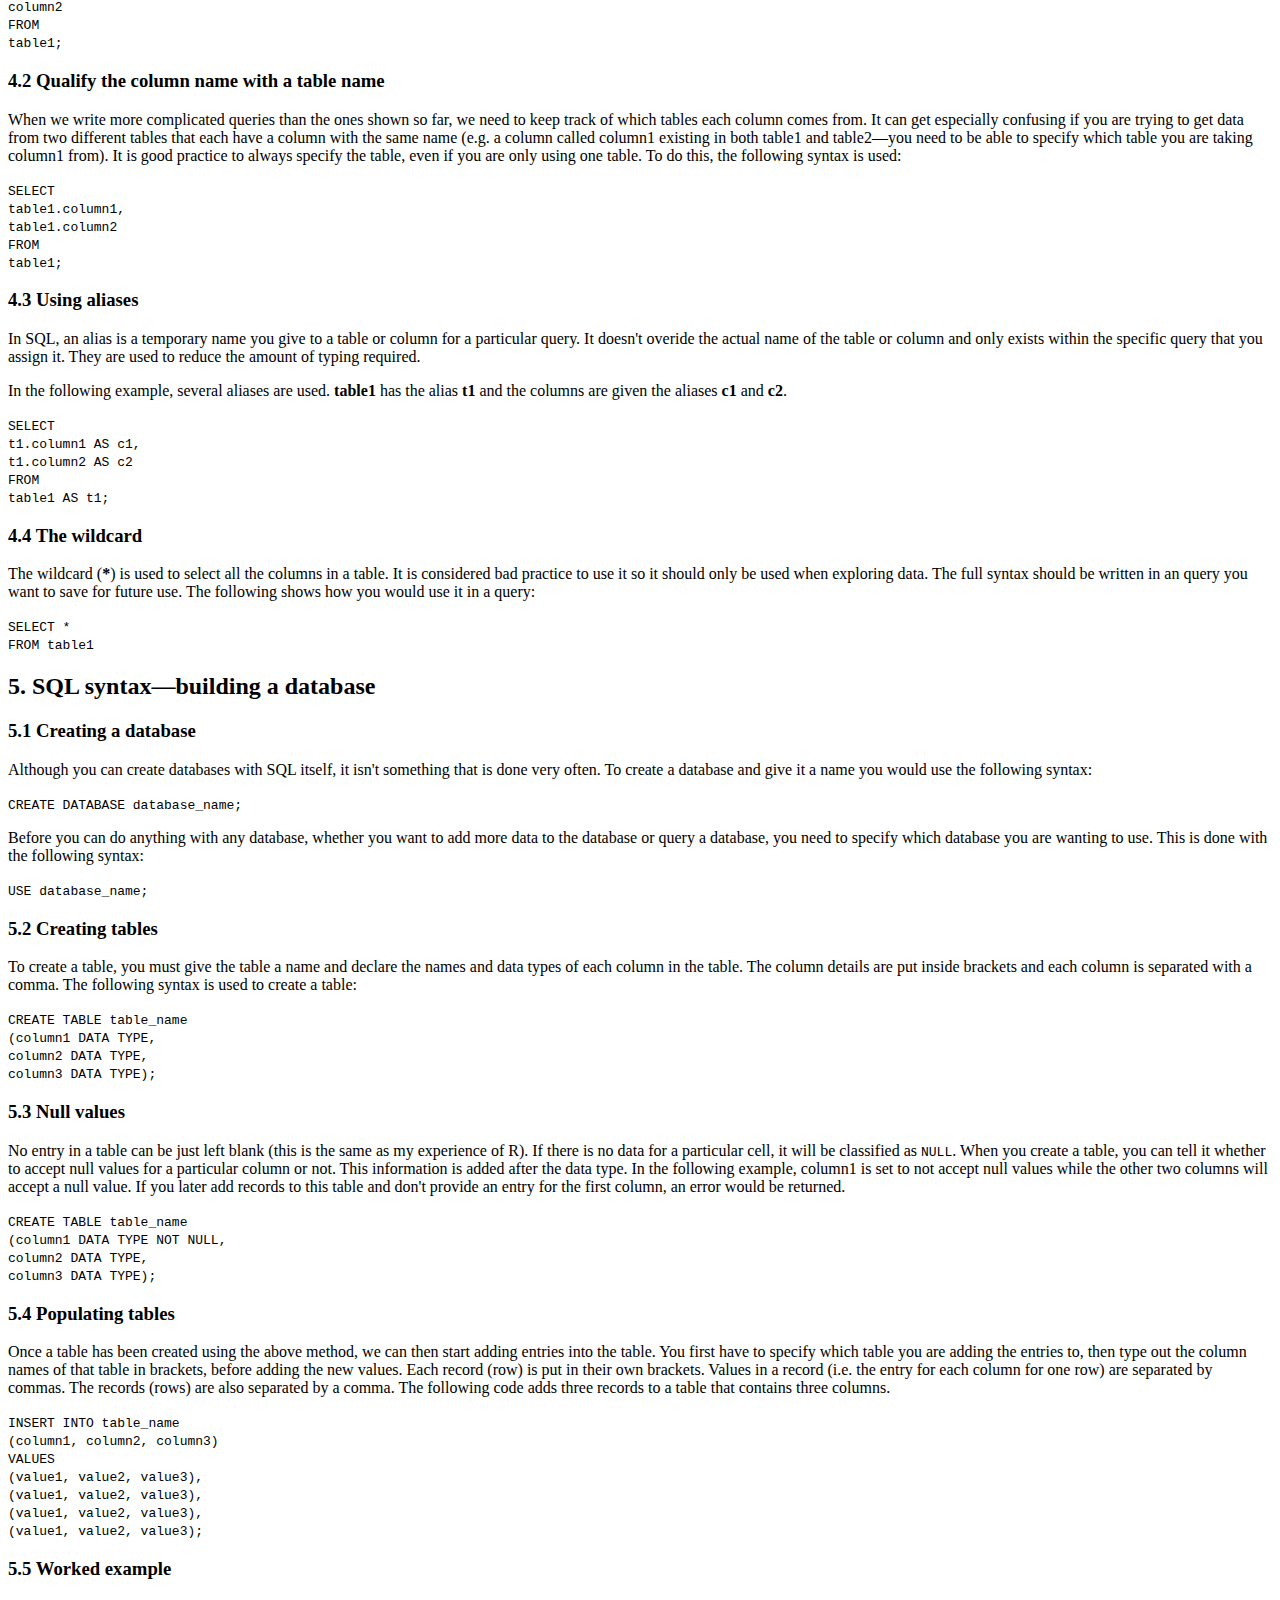
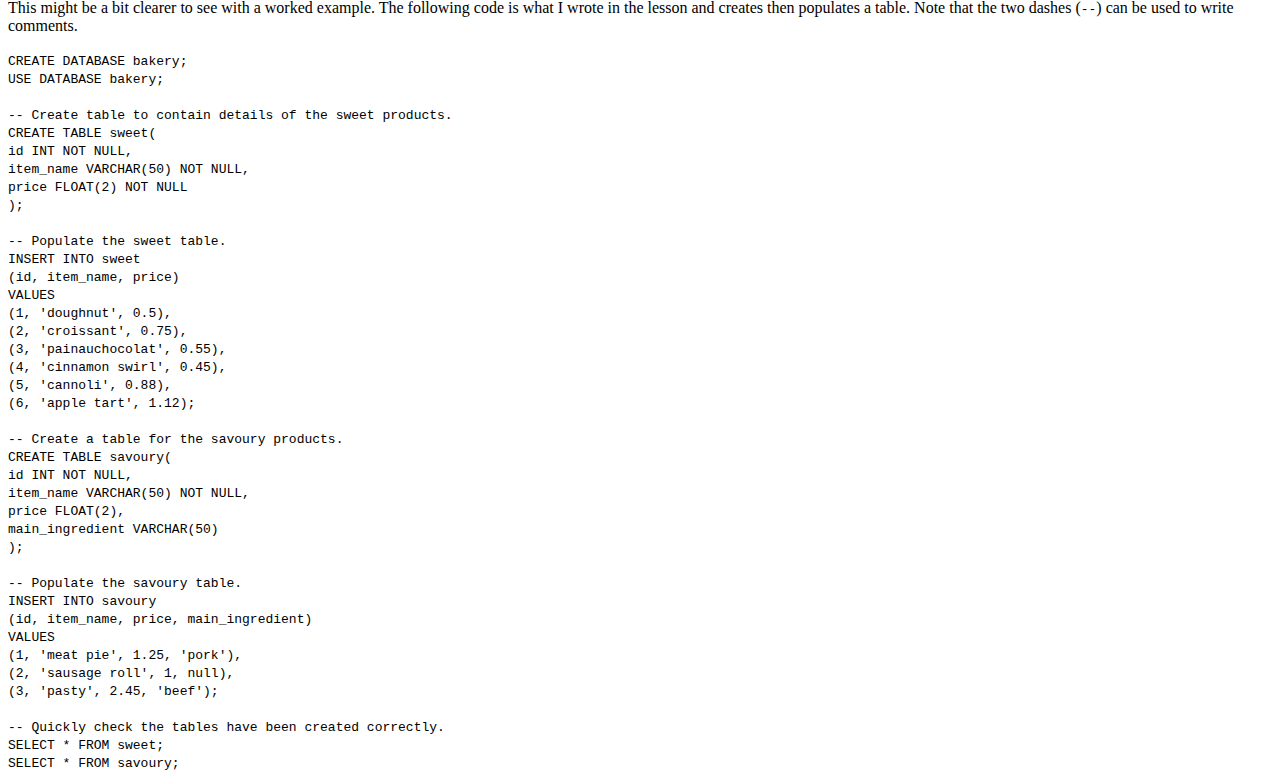
==== commit 765025ac: "Update sql-w1.html" ====
--- a/sql-w1.html
+++ b/sql-w1.html
@@ -29,8 +29,6 @@
   </ol>
 
 
-
-
   <h2>1. Introduction to big data, databases and SQL programming</h2>
 
   <h3>1.1 What is big data?</h3>
@@ -91,8 +89,6 @@
   </p>
 
 
-
-
   <h2>2. What are databases and SQL?</h2>
 
   <h3>2.1 Databases</h3>
@@ -125,8 +121,6 @@
     called <strong>records</strong> and each column is given a data type (e.g.
     integer, character&#8212;see the following section).
   </p>
-
-
 
 
   <h2>3. Different types of data</h2>
@@ -227,9 +221,8 @@
   </table>
 
 
-
-
   <h2>4. SQL syntax&#8212;coding queries</h2>
+
   <h3>4.1 Basic queries</h3>
   <p>
     In order to get information (i.e. data) out of a database, we need to ask
@@ -276,7 +269,6 @@
     table1;
   </code>
 
-
   <h3>4.3 Using aliases</h3>
   <p>
     In SQL, an alias is a temporary name you give to a table or column for a
@@ -310,8 +302,6 @@
   </code>
 
 
-
-
   <h2>5. SQL syntax&#8212;building a database</h2>
 
   <h3>5.1 Creating a database</h3>
@@ -337,9 +327,9 @@
   </p>
   <code>
     CREATE TABLE table_name<br>
-    (column1 DATATYPE,<br>
-    column2 DATATYPE,<br>
-    column3 DATATYPE);
+    (column1 DATA TYPE,<br>
+    column2 DATA TYPE,<br>
+    column3 DATA TYPE);
   </code>
 
   <h3>5.3 Null values</h3>
@@ -355,9 +345,9 @@
   </p>
   <code>
     CREATE TABLE table_name<br>
-    (column1 DATATYPE NOT NULL,<br>
-    column2 DATATYPE,<br>
-    column3 DATATYPE);
+    (column1 DATA TYPE NOT NULL,<br>
+    column2 DATA TYPE,<br>
+    column3 DATA TYPE);
   </code>
 
   <h3>5.4 Populating tables</h3>
